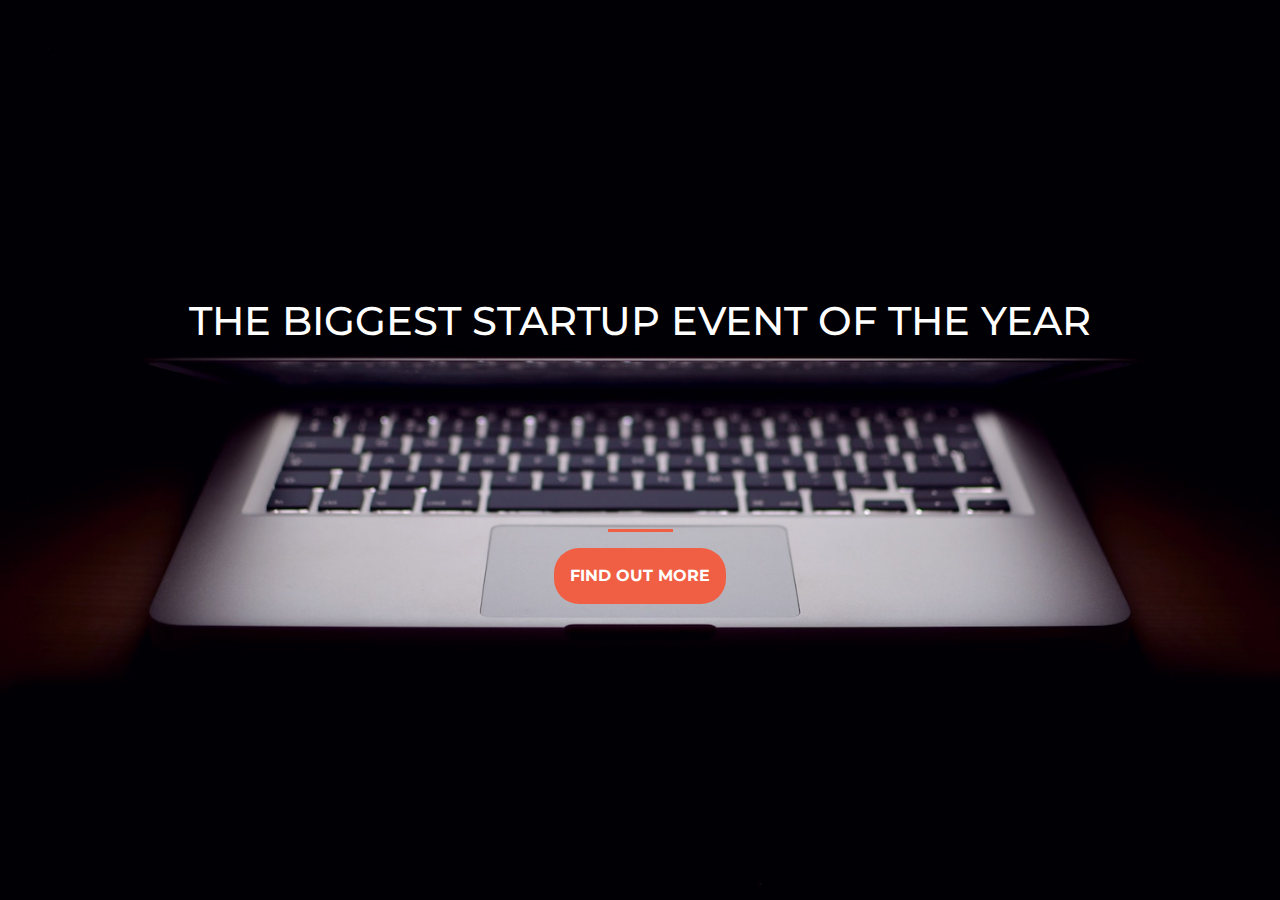
==== index.html @ 62eea9e0 "uploading website" ====
<!DOCTYPE html>
<html>
  <head>
    <title>Startup</title>
    <meta charset="utf-8">
    <meta name="viewport" content="width=device-width, initial-scale=1, shrink-to-fit=no">
    <!-- Google Fonts -->
    <link href="https://fonts.googleapis.com/css?family=Montserrat" rel="stylesheet">

    <!-- Bootstrap CSS from a CDN. This way you don't have to include the bootstrap file yourself -->
    <link rel="stylesheet" href="https://stackpath.bootstrapcdn.com/bootstrap/4.3.1/css/bootstrap.min.css" integrity="sha384-ggOyR0iXCbMQv3Xipma34MD+dH/1fQ784/j6cY/iJTQUOhcWr7x9JvoRxT2MZw1T" crossorigin="anonymous">
    
    <!-- Your own stylesheet -->
    <link rel="stylesheet" type="text/css" href="style.css">
  </head>
  <body>
    <div class="container d-flex align-items-center h-100">
      <div class="row">
        <header class="text-center col-12">
          <h1>The biggest startup event of the year</h1>
        </header>
        <div class="buffer col-12"></div>
        <section class="text-center col-12">
          <hr>
          <button class="btn">Find out more</button>
        </section>
      </div>
  </div>
  </body>
</html>
---- style.css ----
body,
html {
  width: 100%;
  height: 100%;
  font-family: 'Montserrat', sans-serif;
  background: url(header.jpg) no-repeat center center fixed;
  background-size: cover;
}

h1{
	color: #fff;
	text-transform: uppercase;

}

hr{
	border-color:#f05f44;
	border-width: 3px;
	max-width: 65px;
}

.buffer{
	height: 10rem;
}

.btn{
	background-color: #f05f44;
	color: #fff;
	border-radius: 25px;
	padding: 15px;
	text-transform: uppercase;
	font-weight: bold;
}
.btn:hover{
	text-decoration: none;
}
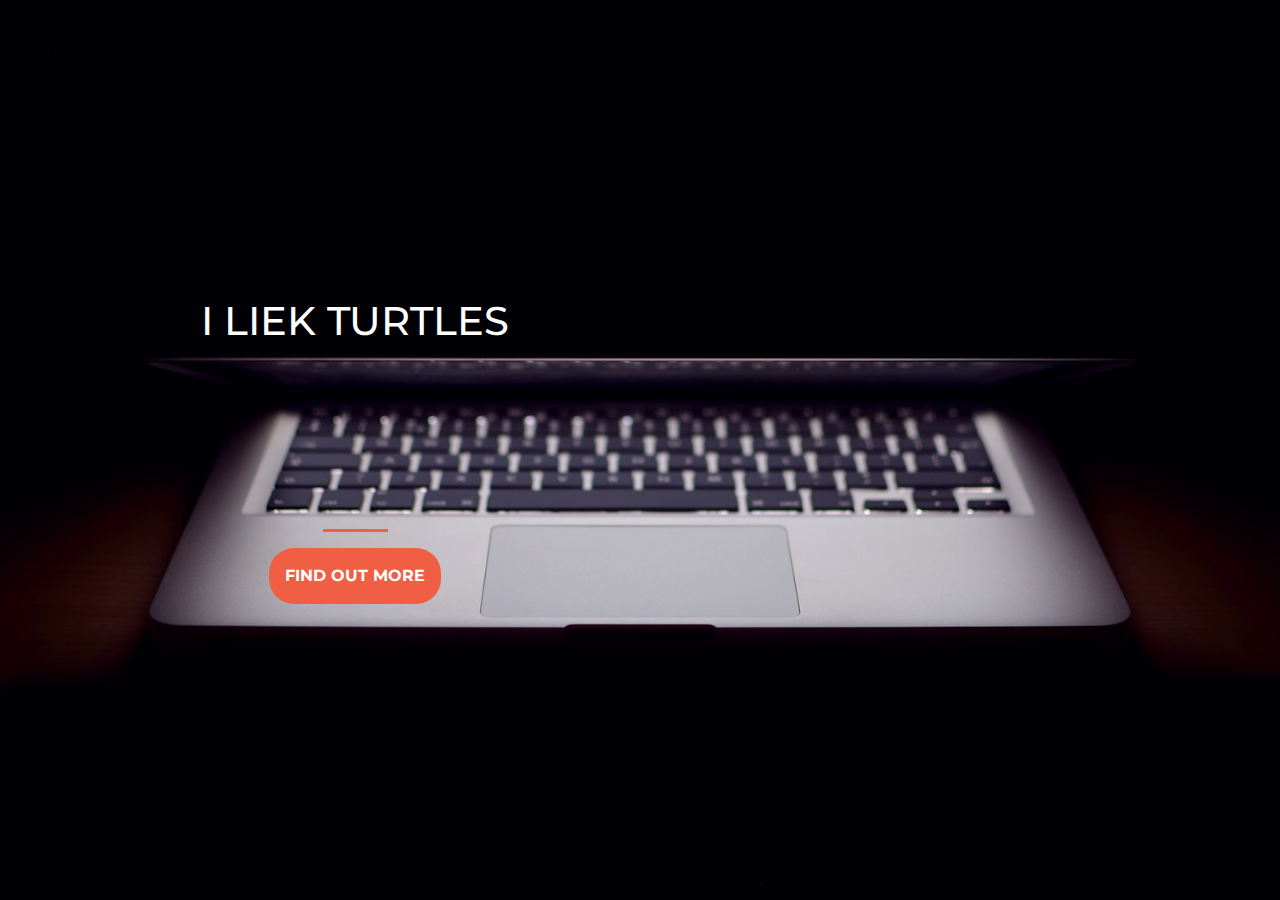
==== commit 15a12d58: "Update index.html" ====
--- a/index.html
+++ b/index.html
@@ -17,7 +17,7 @@
     <div class="container d-flex align-items-center h-100">
       <div class="row">
         <header class="text-center col-12">
-          <h1>The biggest startup event of the year</h1>
+          <h1>I liek turtles</h1>
         </header>
         <div class="buffer col-12"></div>
         <section class="text-center col-12">
